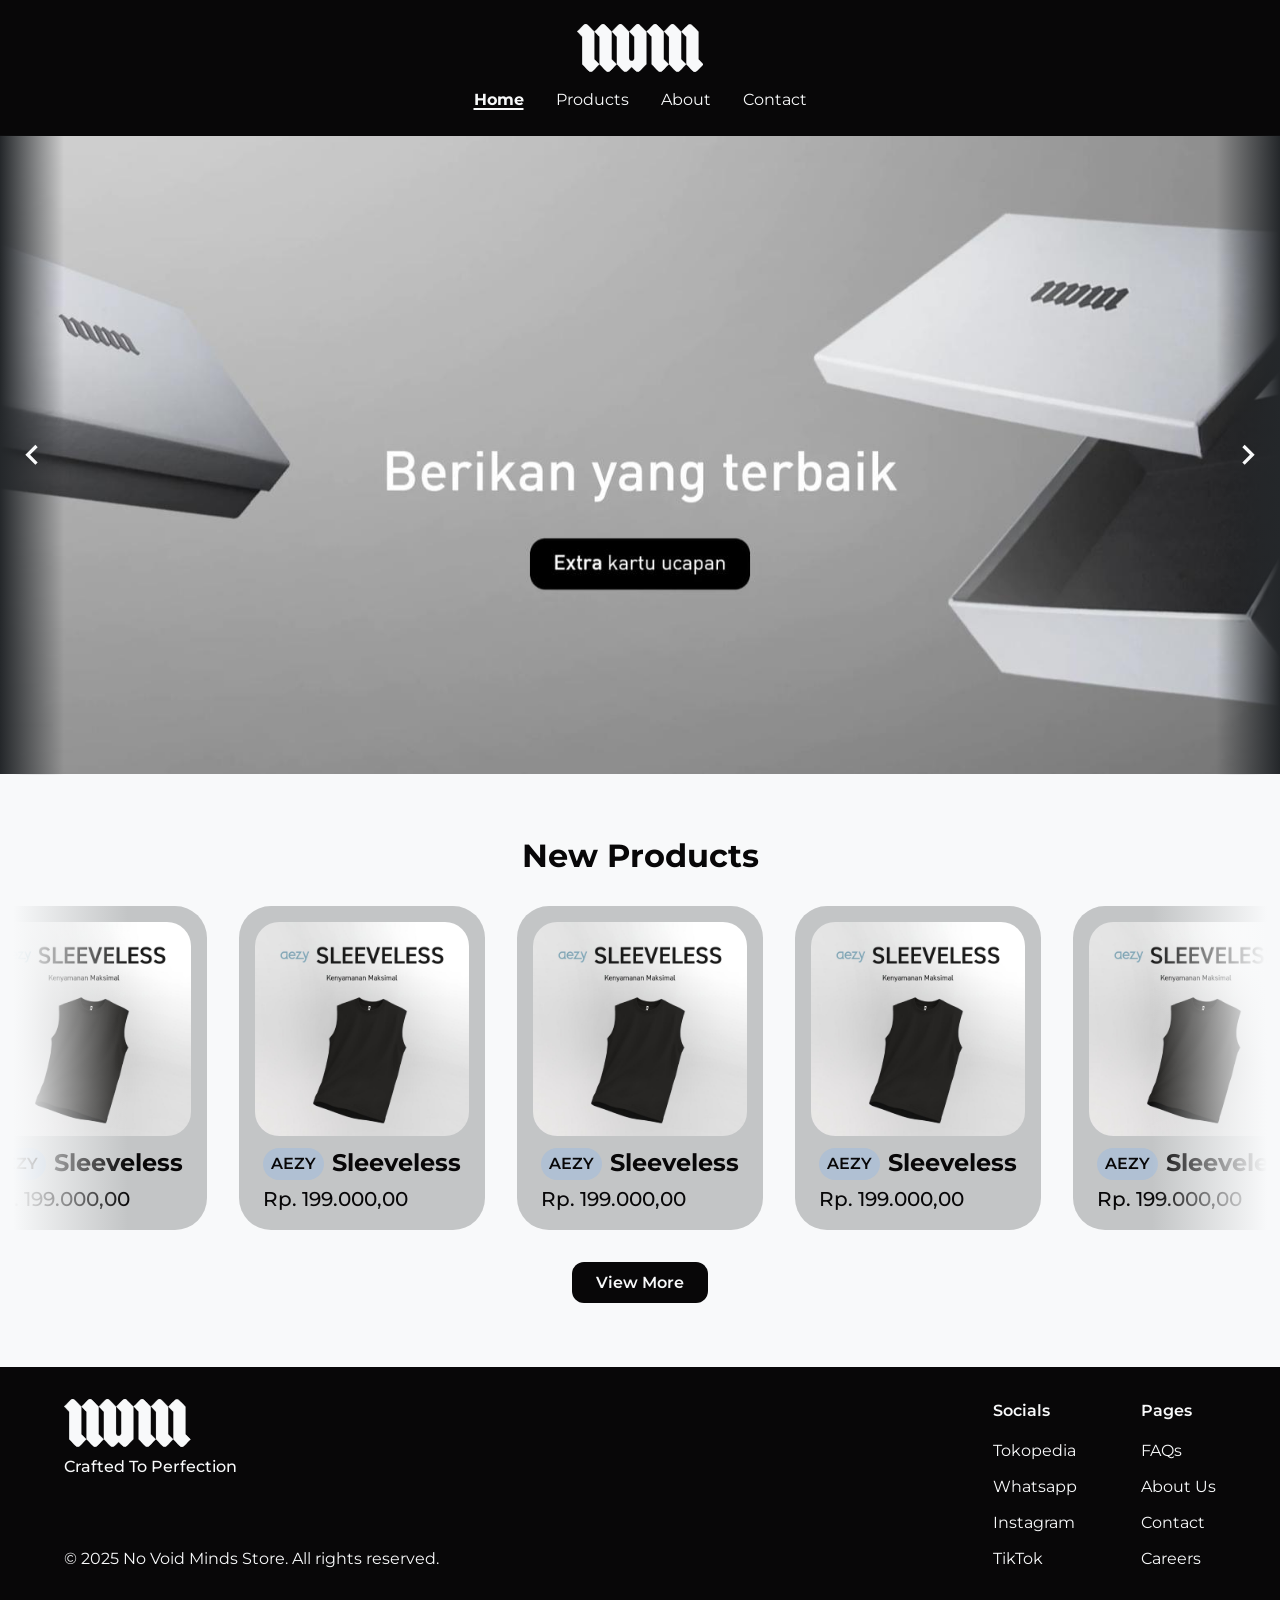
==== index.html @ 3c4667c0 "Enhance product display: Update index.html with new products section and improve CSS styles for bett" ====
<!DOCTYPE html>
<html lang="en">
  <head>
    <meta charset="UTF-8" />
    <meta name="viewport" content="width=device-width, initial-scale=1.0" />
    <link rel="icon" type="image/x-icon" href="assets/logo/NoVoidMindsLogo-white.svg" media="(prefers-color-scheme: dark)" />
    <link rel="icon" type="image/x-icon" href="assets/logo/NoVoidMindsLogo-black.svg" media="(prefers-color-scheme: light)" />
    <title>NoVoidMinds Store</title>
    <link rel="stylesheet" href="index.css" />
  </head>
  <body>
    <header>
      <nav class="navbar">
        <a href="" class="navbar-logo">
          <svg
            class="logo"
            xmlns="http://www.w3.org/2000/svg"
            id="Layer_3"
            data-name="Layer 3"
            viewBox="104 262.98 511.99 194.03">
            <g>
              <path
                d="M159.68,456.5c-4.96,0-10.11-5.36-20.39-16.04-3.82-3.97-8.56-8.89-14.23-14.5v-111.81s-20.35-20.35-20.35-20.35c5.68-5.61,10.42-10.54,14.24-14.51,10.13-10.53,15.21-15.82,20.14-15.82s10.11,5.36,20.39,16.03c3.82,3.97,8.56,8.9,14.23,14.5v111.81l20.35,20.35c-5.68,5.61-10.42,10.54-14.24,14.51-10.13,10.53-15.21,15.82-20.14,15.82h0Z" />
              <path
                d="M139.09,263.98c4.74,0,9.85,5.31,20.03,15.88,3.79,3.93,8.48,8.81,14.09,14.36v111.81l.29.29,19.85,19.85c-5.53,5.47-10.15,10.27-13.89,14.16-10.03,10.43-15.06,15.67-19.78,15.67s-9.85-5.31-20.02-15.88c-3.79-3.93-8.48-8.81-14.09-14.36v-111.81l-.29-.29-19.85-19.85c5.53-5.47,10.15-10.27,13.89-14.16,10.03-10.43,15.06-15.67,19.78-15.67M139.09,262.98c-7.15,0-14.26,10.3-35.09,30.82l20.56,20.56v111.81h0c20.82,20.57,27.98,30.82,35.11,30.82s14.26-10.3,35.09-30.82l-20.56-20.56v-111.81c-20.82-20.57-27.98-30.82-35.11-30.82h0Z" />
            </g>
            <g>
              <path
                d="M229.88,456.51c-4.96,0-10.11-5.36-20.39-16.04-3.82-3.97-8.56-8.89-14.23-14.5v-111.81s-20.35-20.35-20.35-20.35c5.68-5.61,10.42-10.54,14.24-14.51,10.13-10.53,15.21-15.82,20.14-15.82s10.11,5.36,20.39,16.03c3.82,3.97,8.56,8.9,14.23,14.5v111.81l20.35,20.35c-5.68,5.61-10.42,10.54-14.24,14.51-10.13,10.53-15.21,15.82-20.14,15.82h0Z" />
              <path
                d="M209.29,263.98c4.74,0,9.85,5.31,20.03,15.88,3.79,3.93,8.48,8.81,14.09,14.36v111.81l.29.29,19.85,19.85c-5.53,5.47-10.15,10.27-13.89,14.16-10.03,10.43-15.06,15.67-19.78,15.67s-9.85-5.31-20.03-15.88c-3.79-3.93-8.48-8.81-14.09-14.36v-111.81l-.29-.29-19.85-19.85c5.53-5.47,10.15-10.27,13.89-14.16,10.03-10.43,15.06-15.67,19.78-15.67M209.29,262.98c-7.15,0-14.26,10.3-35.09,30.82l20.56,20.56v111.81h0c20.82,20.57,27.98,30.82,35.11,30.82s14.26-10.3,35.09-30.82l-20.56-20.56v-111.81c-20.82-20.57-27.98-30.82-35.11-30.82h0Z" />
            </g>
            <g>
              <path
                d="M300.08,456.5c-4.96,0-10.11-5.36-20.39-16.03-3.82-3.97-8.56-8.9-14.23-14.5v-111.81s-20.35-20.35-20.35-20.35c5.68-5.61,10.42-10.54,14.24-14.51,10.13-10.53,15.21-15.82,20.14-15.82s10.11,5.36,20.39,16.03c3.82,3.97,8.56,8.9,14.23,14.5v107.69c0,2.66,1.04,5.16,2.92,7.04l.83.83c1.88,1.88,4.38,2.92,7.04,2.92s5.16-1.04,7.04-2.92l.83-.83c1.88-1.88,2.92-4.38,2.92-7.04v-87.54l-20.35-20.35c5.68-5.61,10.41-10.53,14.22-14.5,10.14-10.54,15.22-15.83,20.16-15.83,2.75,0,5.63,1.61,9.96,5.56,2.84,2.59,6.19,6.07,10.43,10.48,3.82,3.97,8.56,8.89,14.23,14.5v131.96c-6.92,6.63-12.26,12.29-16.56,16.83-8.33,8.81-12.92,13.66-17.63,13.66-5.45,0-11.47-6.23-24.67-19.88l-.64-.66-.36.37c-1.5,1.55-2.9,3.01-4.22,4.38-10.13,10.53-15.21,15.82-20.14,15.82Z" />
              <path
                d="M279.49,262.98v1c4.75,0,9.85,5.31,20.03,15.88,3.79,3.93,8.48,8.81,14.09,14.36v107.48c0,2.79,1.09,5.42,3.06,7.39l.83.83c1.97,1.97,4.6,3.06,7.39,3.06s5.42-1.09,7.39-3.06l.83-.83c1.97-1.97,3.06-4.6,3.06-7.39v-87.75l-.29-.29-19.85-19.85c5.52-5.47,10.14-10.26,13.88-14.15,10.04-10.44,15.07-15.67,19.79-15.67,2.61,0,5.4,1.57,9.62,5.43,2.83,2.58,6.18,6.06,10.41,10.46,3.79,3.93,8.48,8.81,14.09,14.36v131.53c-6.85,6.58-12.15,12.19-16.43,16.7-8.24,8.71-12.77,13.51-17.27,13.51-5.24,0-11.61-6.59-24.31-19.72l-.28-.29-.72-.74-.72.74c-1.5,1.55-2.91,3.01-4.23,4.38-10.03,10.43-15.06,15.67-19.78,15.67s-9.85-5.31-20.03-15.88c-3.79-3.93-8.48-8.81-14.09-14.36v-111.81l-.29-.29-19.85-19.85c5.53-5.47,10.15-10.28,13.89-14.17,10.03-10.43,15.06-15.66,19.78-15.66v-1M279.5,262.98c-7.15,0-14.26,10.3-35.09,30.82l20.56,20.56v111.81h0c20.82,20.57,27.98,30.82,35.11,30.82,5.81,0,11.59-6.8,24.73-20.35,13.41,13.87,19.61,20.32,25.31,20.32,7.44,0,14.03-10.98,34.7-30.78h0v-132.38c-11.88-11.73-19.3-20.1-24.82-25.13-4.16-3.79-7.23-5.69-10.29-5.69-7.15,0-14.27,10.29-35.09,30.82l20.56,20.56v87.34c0,2.51-1,4.91-2.77,6.69l-.83.83c-1.85,1.85-4.27,2.77-6.69,2.77s-4.84-.92-6.69-2.77l-.83-.83c-1.77-1.77-2.77-4.18-2.77-6.69v-107.9c-20.82-20.57-27.98-30.82-35.11-30.82h0Z" />
            </g>
            <g>
              <path
                d="M440.49,456.5c-4.96,0-10.11-5.36-20.39-16.04-3.82-3.97-8.56-8.89-14.23-14.5v-111.81s-20.35-20.35-20.35-20.35c5.68-5.61,10.42-10.54,14.24-14.51,10.13-10.53,15.21-15.82,20.14-15.82s10.11,5.36,20.38,16.03c3.82,3.97,8.56,8.9,14.23,14.5v111.81l20.35,20.35c-5.68,5.61-10.42,10.54-14.24,14.51-10.13,10.53-15.21,15.82-20.14,15.82h0Z" />
              <path
                d="M419.91,263.98c4.74,0,9.85,5.31,20.03,15.88,3.79,3.93,8.48,8.81,14.09,14.36v111.81l.29.29,19.85,19.85c-5.53,5.47-10.15,10.27-13.89,14.16-10.03,10.43-15.06,15.67-19.78,15.67s-9.85-5.31-20.03-15.88c-3.79-3.93-8.48-8.81-14.09-14.36v-111.81l-.29-.29-19.85-19.85c5.53-5.47,10.15-10.27,13.89-14.16,10.03-10.43,15.06-15.67,19.78-15.67M419.91,262.98c-7.15,0-14.26,10.3-35.09,30.82l20.56,20.56v111.81h0c20.82,20.57,27.98,30.82,35.11,30.82s14.26-10.3,35.09-30.82l-20.56-20.56v-111.81c-20.82-20.57-27.98-30.82-35.11-30.82h0Z" />
            </g>
            <g>
              <path
                d="M510.7,456.5c-4.96,0-10.11-5.36-20.39-16.04-3.82-3.97-8.56-8.89-14.23-14.5v-111.81l-20.35-20.35c5.68-5.61,10.42-10.54,14.24-14.51,10.13-10.53,15.21-15.82,20.14-15.82s10.11,5.36,20.39,16.03c3.82,3.97,8.56,8.9,14.23,14.5v111.81l20.35,20.35c-5.68,5.61-10.42,10.54-14.24,14.51-10.13,10.53-15.21,15.82-20.14,15.82h0Z" />
              <path
                d="M490.11,263.98c4.74,0,9.85,5.31,20.03,15.88,3.79,3.93,8.48,8.81,14.09,14.36v111.81l.29.29,19.85,19.85c-5.53,5.47-10.15,10.27-13.89,14.16-10.03,10.43-15.06,15.67-19.78,15.67s-9.85-5.31-20.03-15.88c-3.79-3.93-8.48-8.81-14.09-14.36v-111.81l-.29-.29-19.85-19.85c5.53-5.47,10.15-10.27,13.89-14.16,10.03-10.43,15.06-15.67,19.78-15.67M490.11,262.98c-7.15,0-14.26,10.3-35.09,30.82l20.56,20.56v111.81h0c20.82,20.57,27.98,30.82,35.11,30.82s14.26-10.3,35.09-30.82l-20.56-20.56v-111.81c-20.82-20.57-27.98-30.82-35.11-30.82h0Z" />
            </g>
            <g>
              <path
                d="M580.91,456.52c-4.96,0-10.11-5.36-20.39-16.04-3.82-3.97-8.56-8.89-14.23-14.5v-111.81l-20.35-20.35c5.68-5.61,10.42-10.54,14.24-14.51,10.13-10.53,15.21-15.82,20.14-15.82s10.11,5.36,20.39,16.03c3.82,3.97,8.56,8.9,14.23,14.5v111.81l20.35,20.35c-5.68,5.61-10.42,10.54-14.24,14.51-10.13,10.53-15.21,15.82-20.14,15.82h0Z" />
              <path
                d="M560.32,264c4.74,0,9.85,5.31,20.03,15.88,3.79,3.93,8.48,8.81,14.09,14.36v111.81l.29.29,19.85,19.85c-5.53,5.47-10.15,10.27-13.89,14.16-10.03,10.43-15.06,15.67-19.78,15.67s-9.85-5.31-20.03-15.88c-3.79-3.93-8.48-8.81-14.09-14.36v-111.81l-.29-.29-19.85-19.85c5.53-5.47,10.15-10.27,13.89-14.16,10.03-10.43,15.06-15.67,19.78-15.67M560.32,263c-7.15,0-14.26,10.3-35.09,30.82l20.56,20.56v111.81h0c20.82,20.57,27.98,30.82,35.11,30.82s14.26-10.3,35.09-30.82l-20.56-20.56v-111.81c-20.82-20.57-27.98-30.82-35.11-30.82h0Z" />
            </g>
          </svg>
        </a>
        <ul class="navbar-menu">
          <li class="navbar-item active"><a href="#">Home</a></li>
          <li class="navbar-item navbar-dropdown">
            <a href="#">Products</a>
            <ul class="dropdown-menu">
              <li class="dropdown-item"><a href="#">New</a></li>
              <li class="dropdown-item"><a href="#">Upper</a></li>
              <li class="dropdown-item"><a href="#">Lower</a></li>
              <li class="dropdown-item"><a href="#">Outer</a></li>
            </ul>
          </li>
          <li class="navbar-item"><a href="#">About</a></li>
          <li class="navbar-item"><a href="#">Contact</a></li>
        </ul>
      </nav>
    </header>

    <main>
      <section class="hero">
        <img
          src="./assets/hero/7fa59291-2801-455d-8fa2-645322d75e4a.jpg.jpeg"
          alt="Hero Images" />
        <div class="left">
          <svg
            class="icon"
            xmlns="http://www.w3.org/2000/svg"
            viewBox="0 0 32 32"
            fill="none">
            <path
              d="M20.5466 22.1067L14.44 16L20.5466 9.88L18.6666 8L10.6666 16L18.6666 24L20.5466 22.1067Z"
              fill="currentColor" />
          </svg>
        </div>
        <div class="right">
          <svg
            class="icon"
            xmlns="http://www.w3.org/2000/svg"
            viewBox="0 0 32 32"
            fill="none">
            <path
              d="M11.4534 22.1067L17.56 16L11.4534 9.88L13.3334 8L21.3334 16L13.3334 24L11.4534 22.1067Z"
              fill="currentColor" />
          </svg>
        </div>
      </section>
      <section class="new-products">
        <h1>New Products</h1>
        <div class="product-cards">
          <div class="product-card">
            <img class="product-image" src="./assets/product/585f803dcfb44114a87195d2b69c3df6~.jpeg.jpeg" alt="">
            <div class="product-info">
              <div class="product-title">
                <div class="title-badge">AEZY</div>
                <h2 class="title-name">Sleeveless</h2>
              </div>
              <p class="product-price">Rp. 199.000,00</p>
            </div>
          </div>
          <div class="product-card">
            <img class="product-image" src="./assets/product/585f803dcfb44114a87195d2b69c3df6~.jpeg.jpeg" alt="">
            <div class="product-info">
              <div class="product-title">
                <div class="title-badge">AEZY</div>
                <h2 class="title-name">Sleeveless</h2>
              </div>
              <p class="product-price">Rp. 199.000,00</p>
            </div>
          </div>
          <div class="product-card">
            <img class="product-image" src="./assets/product/585f803dcfb44114a87195d2b69c3df6~.jpeg.jpeg" alt="">
            <div class="product-info">
              <div class="product-title">
                <div class="title-badge">AEZY</div>
                <h2 class="title-name">Sleeveless</h2>
              </div>
              <p class="product-price">Rp. 199.000,00</p>
            </div>
          </div>
          <div class="product-card">
            <img class="product-image" src="./assets/product/585f803dcfb44114a87195d2b69c3df6~.jpeg.jpeg" alt="">
            <div class="product-info">
              <div class="product-title">
                <div class="title-badge">AEZY</div>
                <h2 class="title-name">Sleeveless</h2>
              </div>
              <p class="product-price">Rp. 199.000,00</p>
            </div>
          </div>
          <div class="product-card">
            <img class="product-image" src="./assets/product/585f803dcfb44114a87195d2b69c3df6~.jpeg.jpeg" alt="">
            <div class="product-info">
              <div class="product-title">
                <div class="title-badge">AEZY</div>
                <h2 class="title-name">Sleeveless</h2>
              </div>
              <p class="product-price">Rp. 199.000,00</p>
            </div>
          </div>
        </div>
        <button class="view-more">
          View More
        </button>
        <div class="left-gradient"></div>
        <div class="right-gradient"></div>
      </section>
    </main>

    <footer>
      <div class="footer-header">
        <div class="brands">
          <svg
            class="logo"
            xmlns="http://www.w3.org/2000/svg"
            id="Layer_3"
            data-name="Layer 3"
            viewBox="104 262.98 511.99 194.03">
            <g>
              <path
                d="M159.68,456.5c-4.96,0-10.11-5.36-20.39-16.04-3.82-3.97-8.56-8.89-14.23-14.5v-111.81s-20.35-20.35-20.35-20.35c5.68-5.61,10.42-10.54,14.24-14.51,10.13-10.53,15.21-15.82,20.14-15.82s10.11,5.36,20.39,16.03c3.82,3.97,8.56,8.9,14.23,14.5v111.81l20.35,20.35c-5.68,5.61-10.42,10.54-14.24,14.51-10.13,10.53-15.21,15.82-20.14,15.82h0Z" />
              <path
                d="M139.09,263.98c4.74,0,9.85,5.31,20.03,15.88,3.79,3.93,8.48,8.81,14.09,14.36v111.81l.29.29,19.85,19.85c-5.53,5.47-10.15,10.27-13.89,14.16-10.03,10.43-15.06,15.67-19.78,15.67s-9.85-5.31-20.02-15.88c-3.79-3.93-8.48-8.81-14.09-14.36v-111.81l-.29-.29-19.85-19.85c5.53-5.47,10.15-10.27,13.89-14.16,10.03-10.43,15.06-15.67,19.78-15.67M139.09,262.98c-7.15,0-14.26,10.3-35.09,30.82l20.56,20.56v111.81h0c20.82,20.57,27.98,30.82,35.11,30.82s14.26-10.3,35.09-30.82l-20.56-20.56v-111.81c-20.82-20.57-27.98-30.82-35.11-30.82h0Z" />
            </g>
            <g>
              <path
                d="M229.88,456.51c-4.96,0-10.11-5.36-20.39-16.04-3.82-3.97-8.56-8.89-14.23-14.5v-111.81s-20.35-20.35-20.35-20.35c5.68-5.61,10.42-10.54,14.24-14.51,10.13-10.53,15.21-15.82,20.14-15.82s10.11,5.36,20.39,16.03c3.82,3.97,8.56,8.9,14.23,14.5v111.81l20.35,20.35c-5.68,5.61-10.42,10.54-14.24,14.51-10.13,10.53-15.21,15.82-20.14,15.82h0Z" />
              <path
                d="M209.29,263.98c4.74,0,9.85,5.31,20.03,15.88,3.79,3.93,8.48,8.81,14.09,14.36v111.81l.29.29,19.85,19.85c-5.53,5.47-10.15,10.27-13.89,14.16-10.03,10.43-15.06,15.67-19.78,15.67s-9.85-5.31-20.03-15.88c-3.79-3.93-8.48-8.81-14.09-14.36v-111.81l-.29-.29-19.85-19.85c5.53-5.47,10.15-10.27,13.89-14.16,10.03-10.43,15.06-15.67,19.78-15.67M209.29,262.98c-7.15,0-14.26,10.3-35.09,30.82l20.56,20.56v111.81h0c20.82,20.57,27.98,30.82,35.11,30.82s14.26-10.3,35.09-30.82l-20.56-20.56v-111.81c-20.82-20.57-27.98-30.82-35.11-30.82h0Z" />
            </g>
            <g>
              <path
                d="M300.08,456.5c-4.96,0-10.11-5.36-20.39-16.03-3.82-3.97-8.56-8.9-14.23-14.5v-111.81s-20.35-20.35-20.35-20.35c5.68-5.61,10.42-10.54,14.24-14.51,10.13-10.53,15.21-15.82,20.14-15.82s10.11,5.36,20.39,16.03c3.82,3.97,8.56,8.9,14.23,14.5v107.69c0,2.66,1.04,5.16,2.92,7.04l.83.83c1.88,1.88,4.38,2.92,7.04,2.92s5.16-1.04,7.04-2.92l.83-.83c1.88-1.88,2.92-4.38,2.92-7.04v-87.54l-20.35-20.35c5.68-5.61,10.41-10.53,14.22-14.5,10.14-10.54,15.22-15.83,20.16-15.83,2.75,0,5.63,1.61,9.96,5.56,2.84,2.59,6.19,6.07,10.43,10.48,3.82,3.97,8.56,8.89,14.23,14.5v131.96c-6.92,6.63-12.26,12.29-16.56,16.83-8.33,8.81-12.92,13.66-17.63,13.66-5.45,0-11.47-6.23-24.67-19.88l-.64-.66-.36.37c-1.5,1.55-2.9,3.01-4.22,4.38-10.13,10.53-15.21,15.82-20.14,15.82Z" />
              <path
                d="M279.49,262.98v1c4.75,0,9.85,5.31,20.03,15.88,3.79,3.93,8.48,8.81,14.09,14.36v107.48c0,2.79,1.09,5.42,3.06,7.39l.83.83c1.97,1.97,4.6,3.06,7.39,3.06s5.42-1.09,7.39-3.06l.83-.83c1.97-1.97,3.06-4.6,3.06-7.39v-87.75l-.29-.29-19.85-19.85c5.52-5.47,10.14-10.26,13.88-14.15,10.04-10.44,15.07-15.67,19.79-15.67,2.61,0,5.4,1.57,9.62,5.43,2.83,2.58,6.18,6.06,10.41,10.46,3.79,3.93,8.48,8.81,14.09,14.36v131.53c-6.85,6.58-12.15,12.19-16.43,16.7-8.24,8.71-12.77,13.51-17.27,13.51-5.24,0-11.61-6.59-24.31-19.72l-.28-.29-.72-.74-.72.74c-1.5,1.55-2.91,3.01-4.23,4.38-10.03,10.43-15.06,15.67-19.78,15.67s-9.85-5.31-20.03-15.88c-3.79-3.93-8.48-8.81-14.09-14.36v-111.81l-.29-.29-19.85-19.85c5.53-5.47,10.15-10.28,13.89-14.17,10.03-10.43,15.06-15.66,19.78-15.66v-1M279.5,262.98c-7.15,0-14.26,10.3-35.09,30.82l20.56,20.56v111.81h0c20.82,20.57,27.98,30.82,35.11,30.82,5.81,0,11.59-6.8,24.73-20.35,13.41,13.87,19.61,20.32,25.31,20.32,7.44,0,14.03-10.98,34.7-30.78h0v-132.38c-11.88-11.73-19.3-20.1-24.82-25.13-4.16-3.79-7.23-5.69-10.29-5.69-7.15,0-14.27,10.29-35.09,30.82l20.56,20.56v87.34c0,2.51-1,4.91-2.77,6.69l-.83.83c-1.85,1.85-4.27,2.77-6.69,2.77s-4.84-.92-6.69-2.77l-.83-.83c-1.77-1.77-2.77-4.18-2.77-6.69v-107.9c-20.82-20.57-27.98-30.82-35.11-30.82h0Z" />
            </g>
            <g>
              <path
                d="M440.49,456.5c-4.96,0-10.11-5.36-20.39-16.04-3.82-3.97-8.56-8.89-14.23-14.5v-111.81s-20.35-20.35-20.35-20.35c5.68-5.61,10.42-10.54,14.24-14.51,10.13-10.53,15.21-15.82,20.14-15.82s10.11,5.36,20.38,16.03c3.82,3.97,8.56,8.9,14.23,14.5v111.81l20.35,20.35c-5.68,5.61-10.42,10.54-14.24,14.51-10.13,10.53-15.21,15.82-20.14,15.82h0Z" />
              <path
                d="M419.91,263.98c4.74,0,9.85,5.31,20.03,15.88,3.79,3.93,8.48,8.81,14.09,14.36v111.81l.29.29,19.85,19.85c-5.53,5.47-10.15,10.27-13.89,14.16-10.03,10.43-15.06,15.67-19.78,15.67s-9.85-5.31-20.03-15.88c-3.79-3.93-8.48-8.81-14.09-14.36v-111.81l-.29-.29-19.85-19.85c5.53-5.47,10.15-10.27,13.89-14.16,10.03-10.43,15.06-15.67,19.78-15.67M419.91,262.98c-7.15,0-14.26,10.3-35.09,30.82l20.56,20.56v111.81h0c20.82,20.57,27.98,30.82,35.11,30.82s14.26-10.3,35.09-30.82l-20.56-20.56v-111.81c-20.82-20.57-27.98-30.82-35.11-30.82h0Z" />
            </g>
            <g>
              <path
                d="M510.7,456.5c-4.96,0-10.11-5.36-20.39-16.04-3.82-3.97-8.56-8.89-14.23-14.5v-111.81l-20.35-20.35c5.68-5.61,10.42-10.54,14.24-14.51,10.13-10.53,15.21-15.82,20.14-15.82s10.11,5.36,20.39,16.03c3.82,3.97,8.56,8.9,14.23,14.5v111.81l20.35,20.35c-5.68,5.61-10.42,10.54-14.24,14.51-10.13,10.53-15.21,15.82-20.14,15.82h0Z" />
              <path
                d="M490.11,263.98c4.74,0,9.85,5.31,20.03,15.88,3.79,3.93,8.48,8.81,14.09,14.36v111.81l.29.29,19.85,19.85c-5.53,5.47-10.15,10.27-13.89,14.16-10.03,10.43-15.06,15.67-19.78,15.67s-9.85-5.31-20.03-15.88c-3.79-3.93-8.48-8.81-14.09-14.36v-111.81l-.29-.29-19.85-19.85c5.53-5.47,10.15-10.27,13.89-14.16,10.03-10.43,15.06-15.67,19.78-15.67M490.11,262.98c-7.15,0-14.26,10.3-35.09,30.82l20.56,20.56v111.81h0c20.82,20.57,27.98,30.82,35.11,30.82s14.26-10.3,35.09-30.82l-20.56-20.56v-111.81c-20.82-20.57-27.98-30.82-35.11-30.82h0Z" />
            </g>
            <g>
              <path
                d="M580.91,456.52c-4.96,0-10.11-5.36-20.39-16.04-3.82-3.97-8.56-8.89-14.23-14.5v-111.81l-20.35-20.35c5.68-5.61,10.42-10.54,14.24-14.51,10.13-10.53,15.21-15.82,20.14-15.82s10.11,5.36,20.39,16.03c3.82,3.97,8.56,8.9,14.23,14.5v111.81l20.35,20.35c-5.68,5.61-10.42,10.54-14.24,14.51-10.13,10.53-15.21,15.82-20.14,15.82h0Z" />
              <path
                d="M560.32,264c4.74,0,9.85,5.31,20.03,15.88,3.79,3.93,8.48,8.81,14.09,14.36v111.81l.29.29,19.85,19.85c-5.53,5.47-10.15,10.27-13.89,14.16-10.03,10.43-15.06,15.67-19.78,15.67s-9.85-5.31-20.03-15.88c-3.79-3.93-8.48-8.81-14.09-14.36v-111.81l-.29-.29-19.85-19.85c5.53-5.47,10.15-10.27,13.89-14.16,10.03-10.43,15.06-15.67,19.78-15.67M560.32,263c-7.15,0-14.26,10.3-35.09,30.82l20.56,20.56v111.81h0c20.82,20.57,27.98,30.82,35.11,30.82s14.26-10.3,35.09-30.82l-20.56-20.56v-111.81c-20.82-20.57-27.98-30.82-35.11-30.82h0Z" />
            </g>
          </svg>
          <p class="motto">Crafted To Perfection</p>
        </div>
        <p class="copyright">
          &copy; 2025 No Void Minds Store. All rights reserved.
        </p>
      </div>
      <div class="footer-links">
        <div class="sns-links">
          <p class="footer-title">Socials</p>
          <div class="links">
            <a href="" class="sns-link">Tokopedia</a>
            <a href="" class="sns-link">Whatsapp</a>
            <a href="" class="sns-link">Instagram</a>
            <a href="" class="sns-link">TikTok</a>
          </div>
        </div>
        <div class="page-links">
          <p class="footer-title">Pages</p>
          <div class="links">
            <a href="" class="sns-link">FAQs</a>
            <a href="" class="sns-link">About Us</a>
            <a href="" class="sns-link">Contact</a>
            <a href="" class="sns-link">Careers</a>
          </div>
        </div>
      </div>
    </footer>
  </body>
</html>
---- index.css ----
@import url("https://fonts.googleapis.com/css2?family=Montserrat:ital,wght@0,100..900;1,100..900&display=swap");
@import url("https://fonts.googleapis.com/css2?family=Inter:ital,opsz,wght@0,14..32,100..900;1,14..32,100..900&display=swap");

/* COLOR PALETTE */
:root {
  --blue-900: #0b2545;
  --blue-700: #0f335d;
  --blue-500: #134074;
  --blue-300: #6886a8;
  --blue-100: #b0c0d3;
  --green-900: #5e6e3b;
  --green-700: #7f8f54;
  --green-500: #adc178;
  --green-300: #d3ddb9;
  --green-100: #e9f0d4;
  --gray-900: #080708;
  --gray-700: #595C5E;
  --gray-500: #8E9092;
  --gray-300: #C3C5C6;
  --gray-100: #f8f9fa;
}


/* CSS RESET */
*,
*::before,
*::after {
  box-sizing: border-box;
}

html {
  -moz-text-size-adjust: none;
  -webkit-text-size-adjust: none;
  text-size-adjust: none;
}

body,
h1,
h2,
h3,
h4,
p,
figure,
blockquote,
dl,
dd {
  margin-block-end: 0;
}

ul[role="list"],
ol[role="list"] {
  list-style: none;
}

body {
  min-height: 100vh;
  line-height: 1.5;
}

h1,
h2,
h3,
h4,
button,
input,
label {
  line-height: 1.1;
}

h1,
h2,
h3,
h4 {
  text-wrap: balance;
}

a:not([class]) {
  text-decoration-skip-ink: auto;
  color: currentColor;
}

img,
picture {
  max-width: 100%;
  display: block;
}

input,
button,
textarea,
select {
  font-family: inherit;
  font-size: inherit;
}

textarea:not([rows]) {
  min-height: 10em;
}

:target {
  scroll-margin-block: 5ex;
}


/* GLOBAL */
* {
  margin: 0;
  padding: 0;
  box-sizing: border-box;
  font-family: "Montserrat", "Inter", Arial, Helvetica, sans-serif;
}

body {
  background-color: var(--gray-100);
  color: var(--gray-900);
  line-height: 1.5;
  display: flex;
  flex-direction: column;
  min-height: 100vh;
}


/* HEADER NAVBAR CSS */
header {
  display: flex;
  flex-direction: column;
  align-items: center;
  align-self: stretch;
}

.navbar {
  background-color: var(--gray-900);
  padding: 1.5rem 0;
  display: flex;
  flex-direction: column;
  justify-content: center;
  align-items: center;
  gap: 1rem;
  align-self: stretch;
}

.logo {
  width: auto;
  height: 3rem;
  fill: var(--gray-100);
}

.navbar-logo {
  text-decoration: none;
  display: flex;
  justify-content: center;
  align-items: center;
}

.navbar-menu,
.dropdown-menu {
  list-style: none;
  display: flex;
  gap: 2rem;
}

.navbar-menu {
  font-size: 1rem;
  align-items: center;
  font-weight: 400;
}

.dropdown-menu {
  display: none;
}

.navbar-item,
.dropdown-item,
.navbar-item a,
.dropdown-item a {
  text-decoration: none;
  color: var(--gray-100);
}

.active {
  font-weight: 700;
  text-decoration: underline;
  text-underline-offset: 0.2rem;
  text-decoration-thickness: 0.1rem;
}


/* MAIN CONTENT CSS */
main {
  display: flex;
  flex-direction: column;
  flex-grow: 1;
  align-items: center;
  align-self: stretch;
}

/* HERO SECTION */
.hero {
  position: relative;
  width: 100%;
  height: auto;
}

.hero img {
  width: 100%;
  height: auto;
  object-fit: cover;
}

.hero .left {
  position: absolute;
  top: 50%;
  left: 2.5%;
  transform: translate(-50%, -50%);
  width: 5vw;
  height: 100%;
  color: var(--gray-100);
  background: linear-gradient(270deg, rgba(36, 39, 42, 0.00) 0%, #24272A 100%);
  display: flex;
  justify-content: center;
  align-items: center;
}

.hero .right {
  position: absolute;
  top: 50%;
  right: 2.5%;
  transform: translate(50%, -50%);
  width: 5vw;
  height: 100%;
  color: var(--gray-100);
  background: linear-gradient(90deg, rgba(36, 39, 42, 0.00) 0%, #24272A 100%);
  display: flex;
  justify-content: center;
  align-items: center;
}

.hero .icon {
  width: 2.5rem;
  height: 2.5rem;
  cursor: pointer;
}


/* NEW PRODUCTS SECTION */
.new-products {
  display: flex;
  flex-direction: column;
  justify-content: center;
  align-items: center;
  gap: 2rem;
  padding: 4rem 2rem;
  align-self: stretch;
  position: relative;
  overflow: hidden;
}

.new-products h1{
  font-size: 2rem;
  font-weight: 700;
  text-align: center;
  font-family: "Montserrat", "Inter", Arial, Helvetica, sans-serif;
}

.product-cards {
  display: flex;
  flex-direction: row;
  justify-content: center;
  align-items: center;
  gap: 2rem;
  align-self: stretch;
}

.product-card {
  background-color: var(--gray-300);
  border-radius: 2rem;
  display: flex;
  flex-direction: column;
  padding: 1rem;
  align-items: center;
  gap: 0.75rem;
}

.product-image {
  width: 24rem;
  height: auto;
  object-fit: cover;
  border-radius: 1.5rem;
}

.product-info {
  display: flex;
  flex-direction: column;
  padding: 0 0.5rem;
  align-items: flex-start;
  align-self: stretch;
  gap: 0.25rem;
}

.product-title {
  display: flex;
  align-items: center;
  gap: 0.5rem;
  align-self: stretch;
  font-weight: 600;
}

.title-badge {
  font-size: 1rem;
  display: flex;
  justify-content: center;
  align-items: center;
  padding: 0.25rem 0.5rem;
  background-color: var(--blue-100);
  border-radius: 1rem;
}

.title-name {
  font-size: 1.5rem;
  color: var(--gray-900);
  text-align: left;
}

.product-price {
  font-size: 1.25rem;
  font-weight: 500;
  text-align: left;
}

.new-products .view-more {
  display: flex;
  justify-content: center;
  align-items: center;
  padding: 0.75rem 1.5rem;
  background: var(--gray-900);
  color: var(--gray-100);
  font-size: 1rem;
  font-weight: 600;
  border: none;
  border-radius: 0.75rem;
}

.new-products .view-more:hover {
  background: var(--blue-700);
  cursor: pointer;
}

.left-gradient {
  position: absolute;
  top: 0;
  left: 0;
  width: 10%;
  height: 100%;
  background: linear-gradient(270deg, rgba(248, 249, 250, 0.00) 0%, #F8F9FA 89.9%);
  z-index: 1;
}

.right-gradient {
  position: absolute;
  top: 0;
  right: 0;
  width: 10%;
  height: 100%;
  background: linear-gradient(90deg, rgba(248, 249, 250, 0.00) 0%, #F8F9FA 89.9%);
  z-index: 1;
}




/* FOOTER CSS */
footer {
  background-color: var(--gray-900);
  color: var(--gray-100);
  font-size: 1rem;
  font-weight: 400;
  display: flex;
  flex-direction: row;
  padding: 2rem 4rem;
  justify-content: space-between;
  align-self: stretch;
  height: auto;
}

.footer-header {
  display: flex;
  flex-direction: column;
  justify-content: space-between;
  align-items: flex-start;
  align-self: stretch;
}

.brands {
  display: flex;
  flex-direction: column;
  gap: 0.5rem;
  align-items: flex-start;
}

.motto {
  font-weight: 500;
}

.footer-links {
  display: flex;
  flex-direction: row;
  gap: 4rem;
}

.footer-title {
  font-weight: 600;
}

.page-links,
.sns-links {
  display: flex;
  flex-direction: column;
  gap: 1rem;
}

.links {
  display: flex;
  flex-direction: column;
  gap: 0.75rem;
}

.links a {
  text-decoration: none;
  color: var(--gray-100);
}
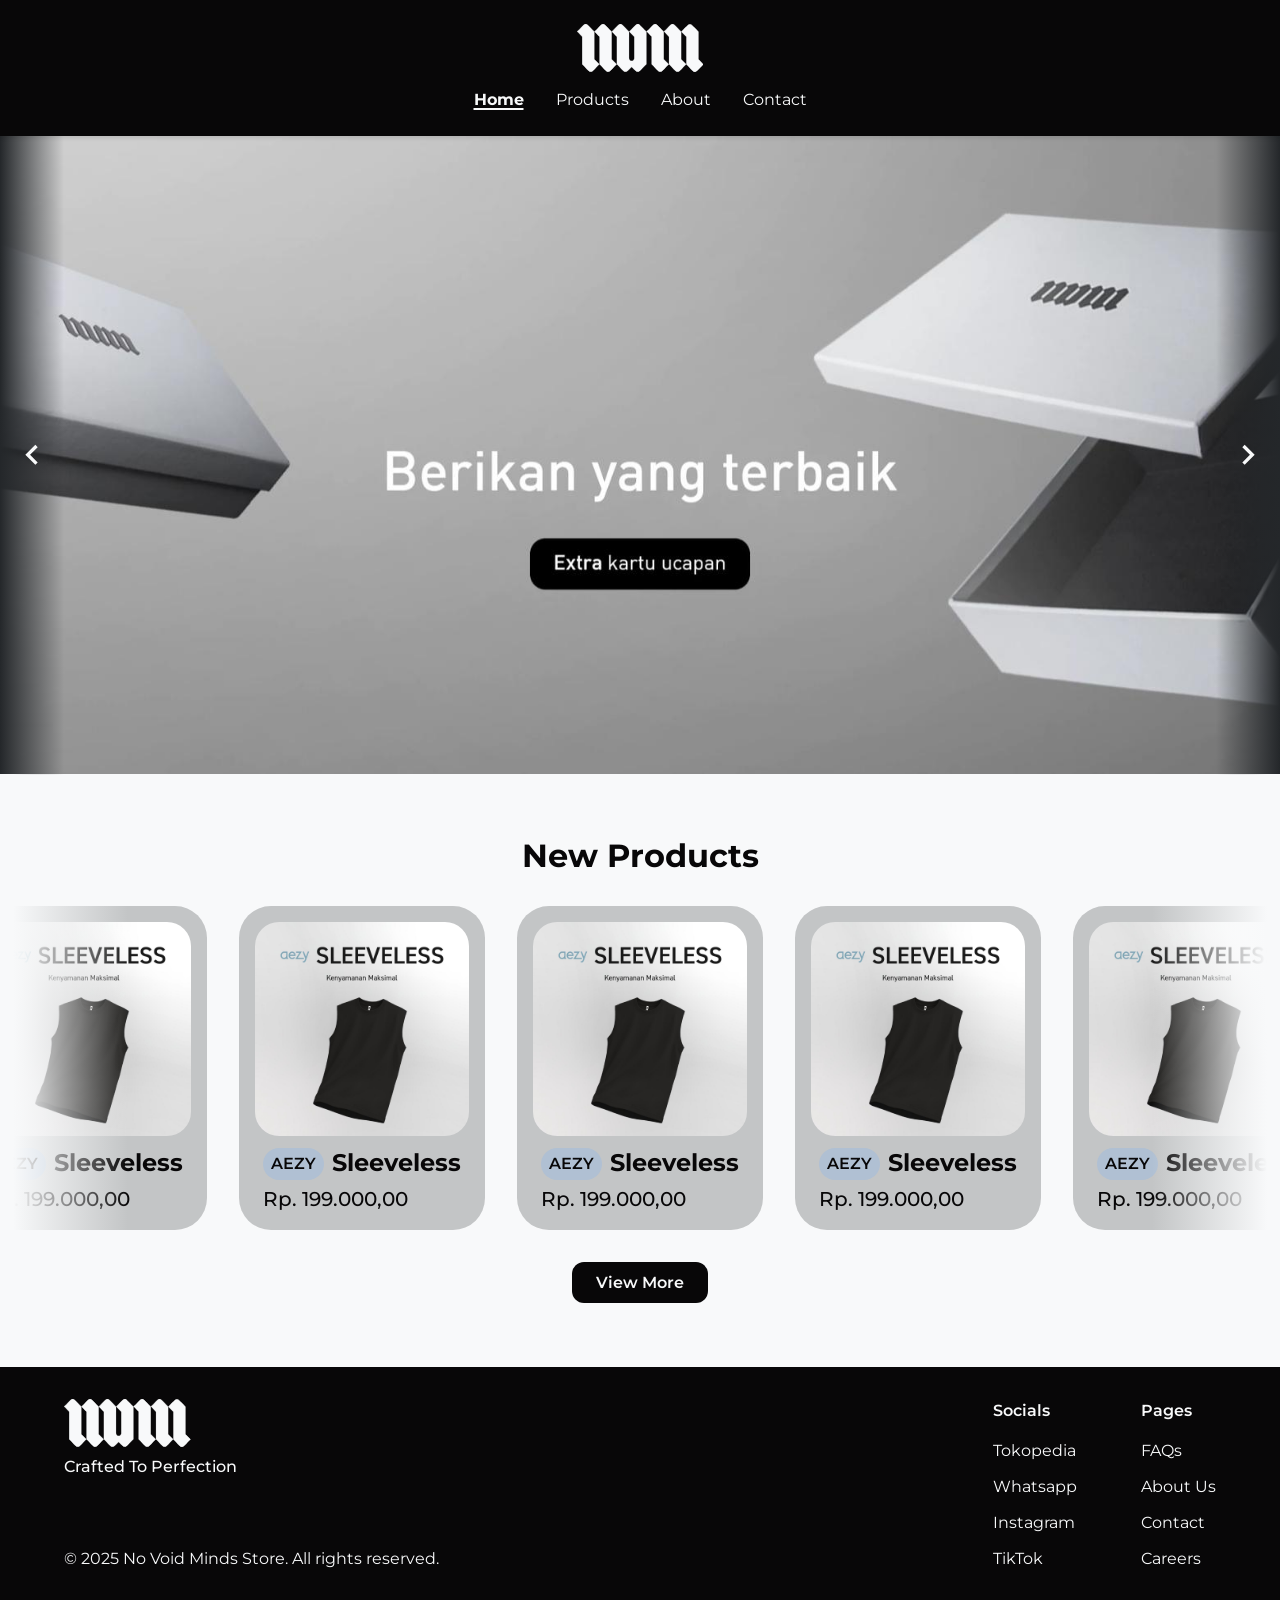
==== commit ec6f8ef7: "Refactor header navigation: Simplify navbar structure by removing dropdown menu and enhance sticky p" ====
--- a/index.html
+++ b/index.html
@@ -58,15 +58,7 @@
         </a>
         <ul class="navbar-menu">
           <li class="navbar-item active"><a href="#">Home</a></li>
-          <li class="navbar-item navbar-dropdown">
-            <a href="#">Products</a>
-            <ul class="dropdown-menu">
-              <li class="dropdown-item"><a href="#">New</a></li>
-              <li class="dropdown-item"><a href="#">Upper</a></li>
-              <li class="dropdown-item"><a href="#">Lower</a></li>
-              <li class="dropdown-item"><a href="#">Outer</a></li>
-            </ul>
-          </li>
+          <li class="navbar-item"><a href="#">Products</a></li>
           <li class="navbar-item"><a href="#">About</a></li>
           <li class="navbar-item"><a href="#">Contact</a></li>
         </ul>
--- a/index.css
+++ b/index.css
@@ -126,6 +126,10 @@
   flex-direction: column;
   align-items: center;
   align-self: stretch;
+  position: sticky;
+  top: 0;
+  z-index: 100;
+  box-shadow: 0 2px 4px rgba(0, 0, 0, 0.1);
 }
 
 .navbar {
@@ -137,6 +141,7 @@
   align-items: center;
   gap: 1rem;
   align-self: stretch;
+  width: 100%;
 }
 
 .logo {
@@ -152,8 +157,7 @@
   align-items: center;
 }
 
-.navbar-menu,
-.dropdown-menu {
+.navbar-menu {
   list-style: none;
   display: flex;
   gap: 2rem;
@@ -165,14 +169,8 @@
   font-weight: 400;
 }
 
-.dropdown-menu {
-  display: none;
-}
-
 .navbar-item,
-.dropdown-item,
-.navbar-item a,
-.dropdown-item a {
+.navbar-item a {
   text-decoration: none;
   color: var(--gray-100);
 }
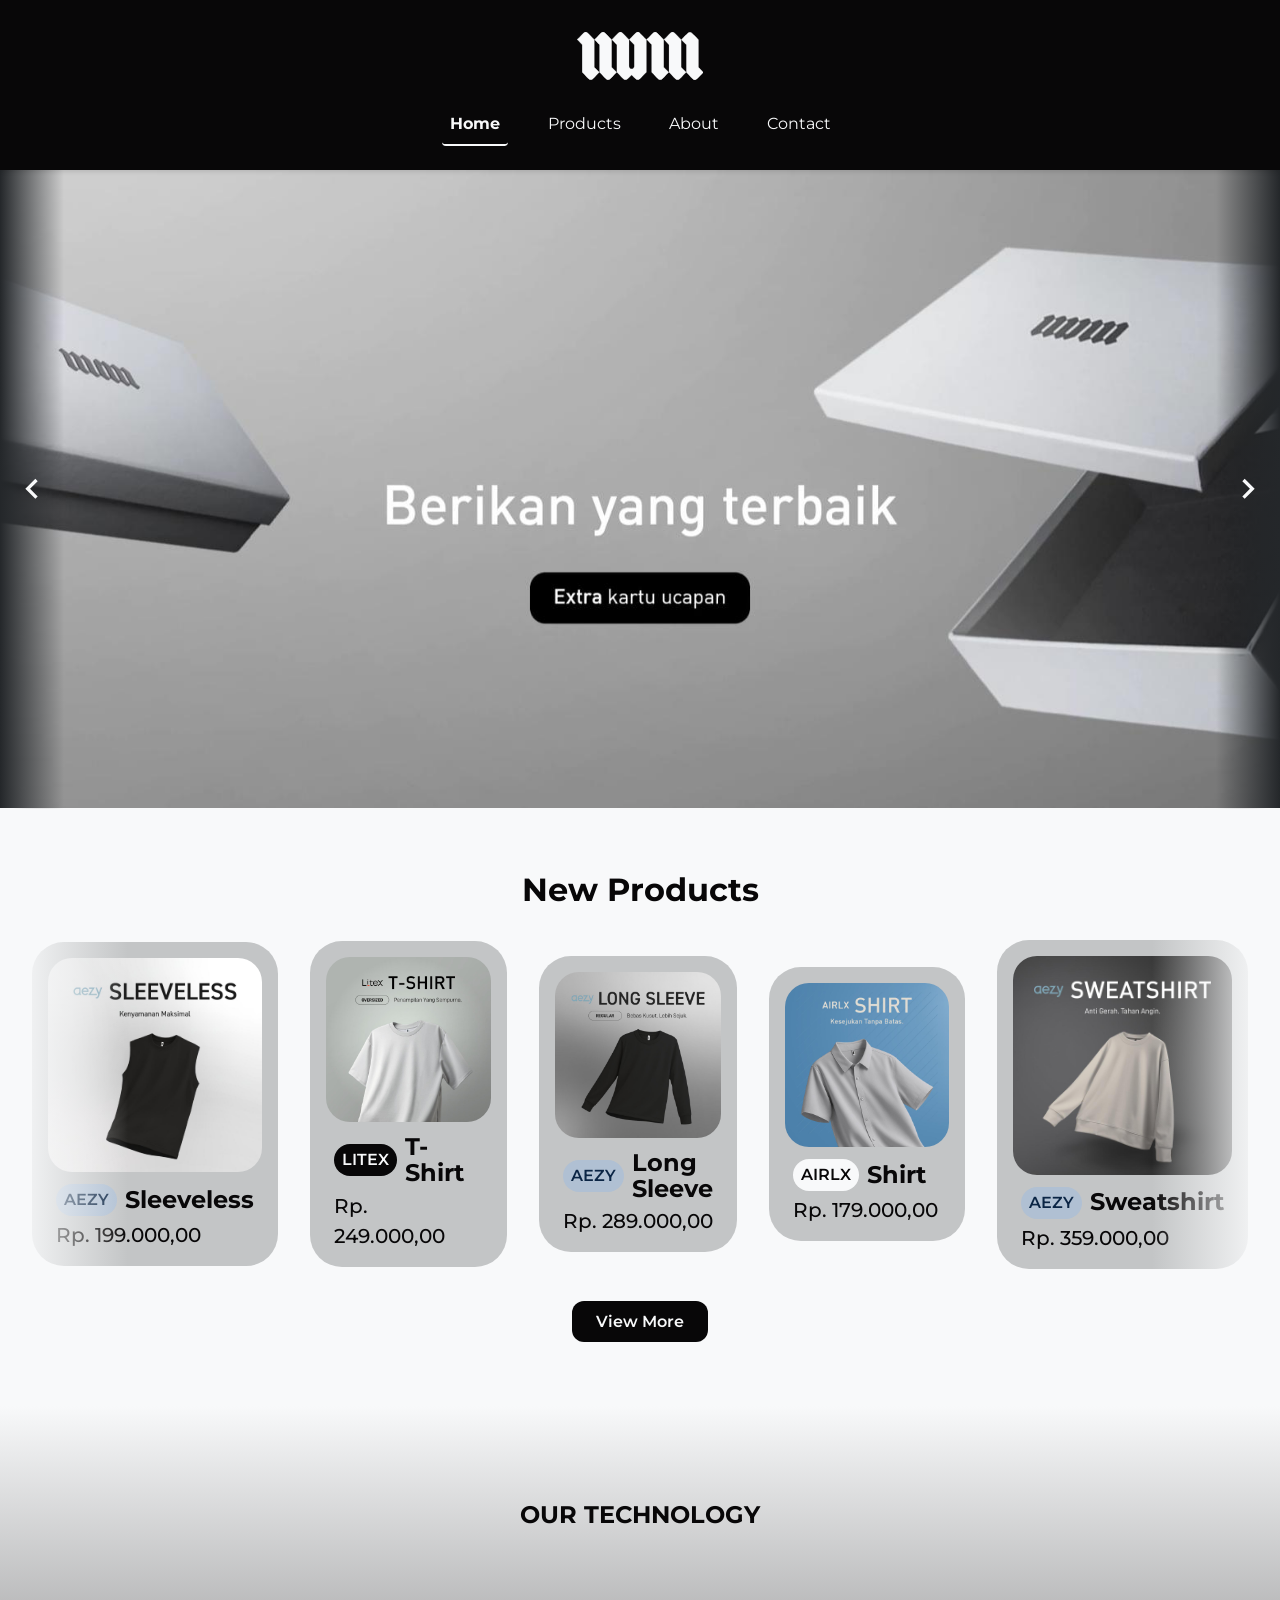
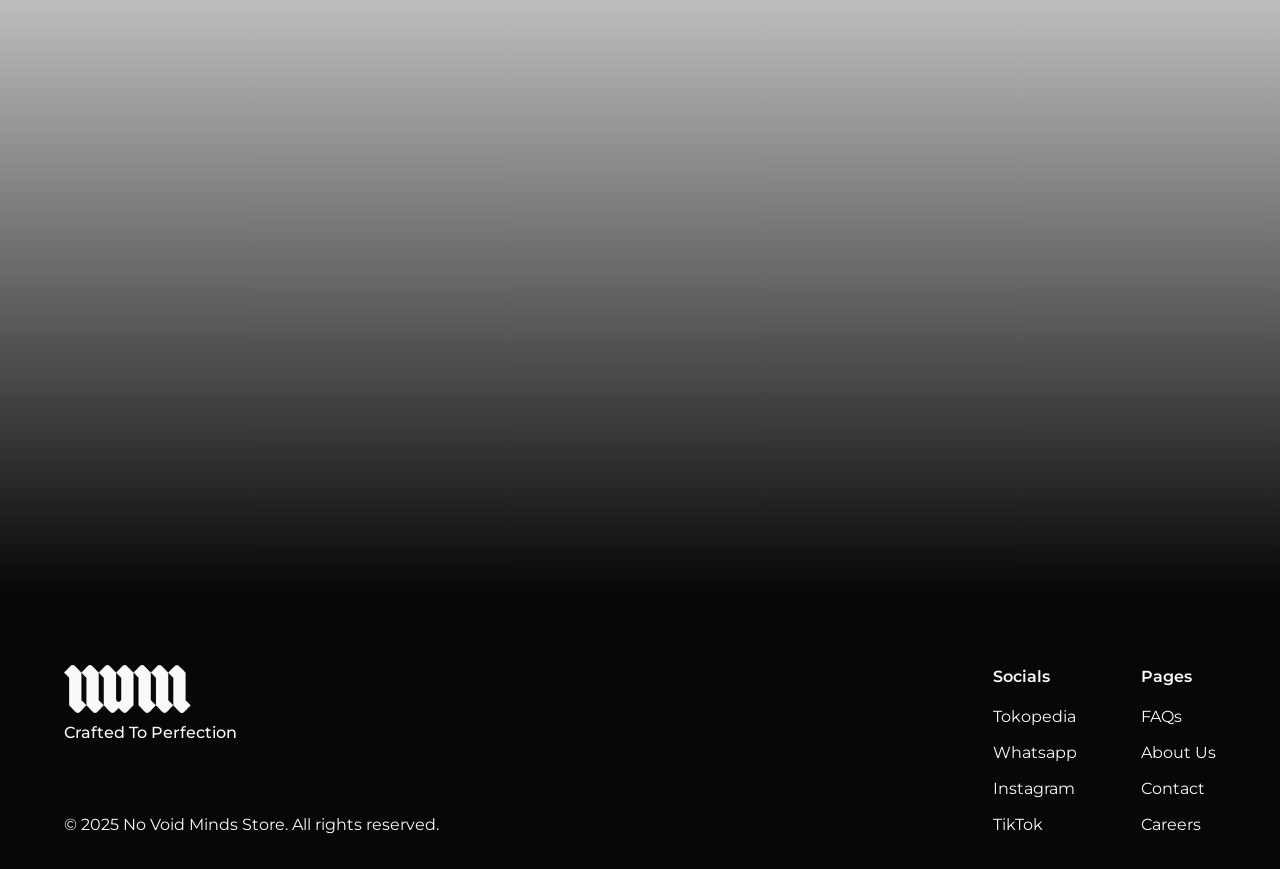
==== commit 7cdee964: "Add new product images and enhance index.html and index.css for improved layout and styling" ====
--- a/index.html
+++ b/index.html
@@ -3,9 +3,17 @@
   <head>
     <meta charset="UTF-8" />
     <meta name="viewport" content="width=device-width, initial-scale=1.0" />
-    <link rel="icon" type="image/x-icon" href="assets/logo/NoVoidMindsLogo-white.svg" media="(prefers-color-scheme: dark)" />
-    <link rel="icon" type="image/x-icon" href="assets/logo/NoVoidMindsLogo-black.svg" media="(prefers-color-scheme: light)" />
-    <title>NoVoidMinds Store</title>
+    <link
+      rel="icon"
+      type="image/x-icon"
+      href="assets/logo/NoVoidMindsLogo-white.svg"
+      media="(prefers-color-scheme: dark)" />
+    <link
+      rel="icon"
+      type="image/x-icon"
+      href="assets/logo/NoVoidMindsLogo-black.svg"
+      media="(prefers-color-scheme: light)" />
+    <title>No Void Minds - Crafted to Perfection</title>
     <link rel="stylesheet" href="index.css" />
   </head>
   <body>
@@ -97,61 +105,85 @@
         <h1>New Products</h1>
         <div class="product-cards">
           <div class="product-card">
-            <img class="product-image" src="./assets/product/585f803dcfb44114a87195d2b69c3df6~.jpeg.jpeg" alt="">
-            <div class="product-info">
-              <div class="product-title">
-                <div class="title-badge">AEZY</div>
+            <img
+              class="product-image"
+              src="./assets/product/585f803dcfb44114a87195d2b69c3df6~.jpeg.jpeg"
+              alt="AEZY Sleeveless top" />
+            <div class="product-info">
+              <div class="product-title">
+                <div class="title-badge aezy">AEZY</div>
                 <h2 class="title-name">Sleeveless</h2>
               </div>
               <p class="product-price">Rp. 199.000,00</p>
             </div>
           </div>
           <div class="product-card">
-            <img class="product-image" src="./assets/product/585f803dcfb44114a87195d2b69c3df6~.jpeg.jpeg" alt="">
-            <div class="product-info">
-              <div class="product-title">
-                <div class="title-badge">AEZY</div>
-                <h2 class="title-name">Sleeveless</h2>
-              </div>
-              <p class="product-price">Rp. 199.000,00</p>
-            </div>
-          </div>
-          <div class="product-card">
-            <img class="product-image" src="./assets/product/585f803dcfb44114a87195d2b69c3df6~.jpeg.jpeg" alt="">
-            <div class="product-info">
-              <div class="product-title">
-                <div class="title-badge">AEZY</div>
-                <h2 class="title-name">Sleeveless</h2>
-              </div>
-              <p class="product-price">Rp. 199.000,00</p>
-            </div>
-          </div>
-          <div class="product-card">
-            <img class="product-image" src="./assets/product/585f803dcfb44114a87195d2b69c3df6~.jpeg.jpeg" alt="">
-            <div class="product-info">
-              <div class="product-title">
-                <div class="title-badge">AEZY</div>
-                <h2 class="title-name">Sleeveless</h2>
-              </div>
-              <p class="product-price">Rp. 199.000,00</p>
-            </div>
-          </div>
-          <div class="product-card">
-            <img class="product-image" src="./assets/product/585f803dcfb44114a87195d2b69c3df6~.jpeg.jpeg" alt="">
-            <div class="product-info">
-              <div class="product-title">
-                <div class="title-badge">AEZY</div>
-                <h2 class="title-name">Sleeveless</h2>
-              </div>
-              <p class="product-price">Rp. 199.000,00</p>
-            </div>
-          </div>
-        </div>
-        <button class="view-more">
-          View More
-        </button>
+            <img
+              class="product-image"
+              src="./assets/product/11a01106362045a2b9d6ac41f964ab71~.jpeg"
+              alt="NOVA Casual Shirt" />
+            <div class="product-info">
+              <div class="product-title">
+                <div class="title-badge litex">LITEX</div>
+                <h2 class="title-name">T-Shirt</h2>
+              </div>
+              <p class="product-price">Rp. 249.000,00</p>
+            </div>
+          </div>
+          <div class="product-card">
+            <img
+              class="product-image"
+              src="./assets/product/65dd7c6ecaca4b9eb0b106fdf62cbdc7~.jpeg"
+              alt="VOID Premium Polo" />
+            <div class="product-info">
+              <div class="product-title">
+                <div class="title-badge aezy">AEZY</div>
+                <h2 class="title-name">Long Sleeve</h2>
+              </div>
+              <p class="product-price">Rp. 289.000,00</p>
+            </div>
+          </div>
+          <div class="product-card">
+            <img
+              class="product-image"
+              src="./assets/product/de7c1216fe384779b6b9ebbd90118c73~.jpeg"
+              alt="MIND Classic Tee" />
+            <div class="product-info">
+              <div class="product-title">
+                <div class="title-badge airlx">AIRLX</div>
+                <h2 class="title-name">Shirt</h2>
+              </div>
+              <p class="product-price">Rp. 179.000,00</p>
+            </div>
+          </div>
+          <div class="product-card">
+            <img
+              class="product-image"
+              src="./assets/product/939cc03aa9604f2ea059184e05ae0230~.jpeg"
+              alt="STYLE Urban Hoodie" />
+            <div class="product-info">
+              <div class="product-title">
+                <div class="title-badge aezy">AEZY</div>
+                <h2 class="title-name">Sweatshirt</h2>
+              </div>
+              <p class="product-price">Rp. 359.000,00</p>
+            </div>
+          </div>
+        </div>
+        <button class="view-more">View More</button>
         <div class="left-gradient"></div>
         <div class="right-gradient"></div>
+      </section>
+      <section class="showcase">
+        <h1>OUR TECHNOLOGY</h1>
+        <iframe
+          class="video"
+          src="https://www.youtube.com/embed/ywz8leNWIE8?si=tv__1ozWsFvqcOJd"
+          title="YouTube video player"
+          frameborder="0"
+          allow="accelerometer; autoplay; clipboard-write; encrypted-media; gyroscope; picture-in-picture; web-share"
+          referrerpolicy="strict-origin-when-cross-origin"
+          allowfullscreen></iframe>
       </section>
     </main>
 
--- a/index.css
+++ b/index.css
@@ -5,6 +5,7 @@
 :root {
   --blue-900: #0b2545;
   --blue-700: #0f335d;
+  --blue-600: #11395e;
   --blue-500: #134074;
   --blue-300: #6886a8;
   --blue-100: #b0c0d3;
@@ -148,6 +149,7 @@
   width: auto;
   height: 3rem;
   fill: var(--gray-100);
+  transition: fill 0.3s ease-in-out;
 }
 
 .navbar-logo {
@@ -155,12 +157,25 @@
   display: flex;
   justify-content: center;
   align-items: center;
+  padding: 0.5rem;
+  border-radius: 0.5rem;
+  transition: transform 0.3s ease-in-out;
+}
+
+.navbar-logo:hover {
+  transform: scale(1.05);
+}
+
+.navbar-logo:hover .logo {
+  filter: drop-shadow(0 0 10px var(--gray-500)) drop-shadow(0 0 20px var(--gray-700));
 }
 
 .navbar-menu {
   list-style: none;
   display: flex;
   gap: 2rem;
+  margin: 0;
+  padding: 0;
 }
 
 .navbar-menu {
@@ -169,17 +184,35 @@
   font-weight: 400;
 }
 
-.navbar-item,
+.navbar-item {
+  position: relative;
+}
+
 .navbar-item a {
   text-decoration: none;
   color: var(--gray-100);
-}
-
-.active {
+  padding: 0.5rem;
+  border-radius: 0.25rem;
+  display: block;
+  transition: all 0.3s ease-in-out;
+  position: relative;
+  border-bottom: 2px solid transparent;
+}
+
+.navbar-item a:hover {
+  border-bottom-color: var(--gray-100);
+  transform: translateY(-2px);
+  color: var(--gray-100);
+}
+
+.active a {
   font-weight: 700;
-  text-decoration: underline;
-  text-underline-offset: 0.2rem;
-  text-decoration-thickness: 0.1rem;
+  border-bottom-color: var(--gray-100);
+  color: var(--gray-100);
+}
+
+.active a:hover {
+  border-bottom-color: var(--gray-100);
 }
 
 
@@ -217,6 +250,12 @@
   display: flex;
   justify-content: center;
   align-items: center;
+  transition: all 0.3s ease-in-out;
+  cursor: pointer;
+}
+
+.hero .left:active {
+  transform: translate(-50%, -50%) scale(0.95);
 }
 
 .hero .right {
@@ -231,12 +270,31 @@
   display: flex;
   justify-content: center;
   align-items: center;
+  transition: all 0.3s ease-in-out;
+  cursor: pointer;
+}
+
+.hero .right:active {
+  transform: translate(50%, -50%) scale(0.95);
 }
 
 .hero .icon {
   width: 2.5rem;
   height: 2.5rem;
   cursor: pointer;
+  transition: all 0.2s ease-in-out;
+}
+
+.hero .left:hover .icon,
+.hero .right:hover .icon {
+  transform: scale(1.2);
+  filter: drop-shadow(0 0 12px rgba(255, 255, 255, 0.8)) drop-shadow(0 0 24px rgba(255, 255, 255, 0.4));
+}
+
+.hero .left:active .icon,
+.hero .right:active .icon {
+  transform: scale(1.1);
+  filter: drop-shadow(0 0 8px rgba(255, 255, 255, 0.6));
 }
 
 
@@ -336,11 +394,23 @@
   font-weight: 600;
   border: none;
   border-radius: 0.75rem;
+  cursor: pointer;
 }
 
 .new-products .view-more:hover {
   background: var(--blue-700);
-  cursor: pointer;
+  transform: scale(1.05);
+  filter: drop-shadow(0 0 16px rgba(19, 64, 116, 0.5));
+}
+
+.new-products .view-more:active {
+  transform: scale(0.98);
+  background: var(--blue-900);
+}
+
+.new-products .view-more:focus {
+  outline: none;
+  box-shadow: 0 0 0 2px var(--blue-300);
 }
 
 .left-gradient {
@@ -363,8 +433,42 @@
   z-index: 1;
 }
 
-
-
+.aezy {
+  background-color: var(--blue-100);
+  color: var(--blue-900);
+  font-weight: 600;
+}
+
+.litex {
+  background-color: var(--gray-900);
+  color: var(--gray-100);
+  font-weight: 600;
+}
+
+.airlx {
+  background-color: var(--gray-100);
+  color: var(--gray-900);
+  font-weight: 600;
+}
+
+
+/* SHOWCASE SECTION */
+.showcase {
+  display: flex;
+  flex-direction: column;
+  justify-content: center;
+  align-items: center;
+  gap: 2rem;
+  padding: 6rem 2rem;
+  align-self: stretch;
+  background: linear-gradient(180deg, var(--gray-100) 0%, var(--gray-900) 95%);
+  color: var(--gray-900);
+}
+
+.video {
+  width: 64rem;
+  height: 36rem;
+}
 
 /* FOOTER CSS */
 footer {
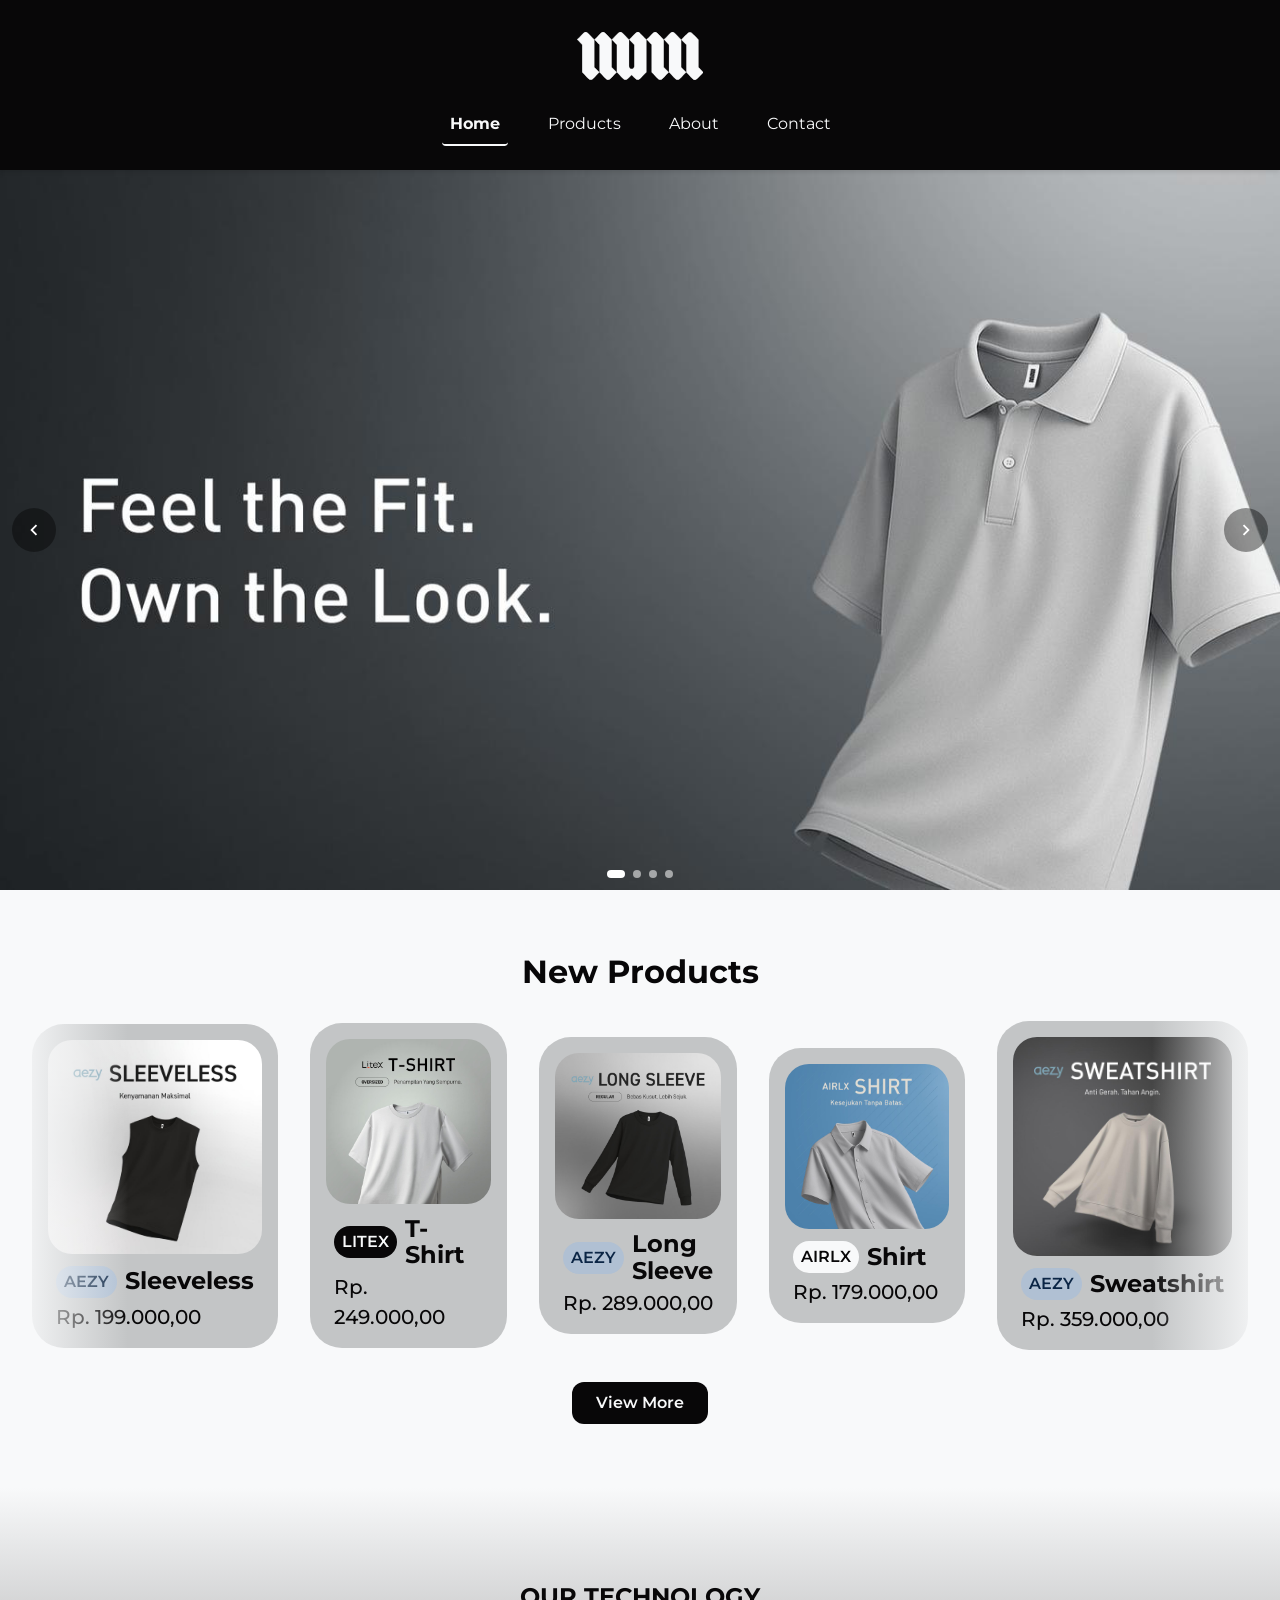
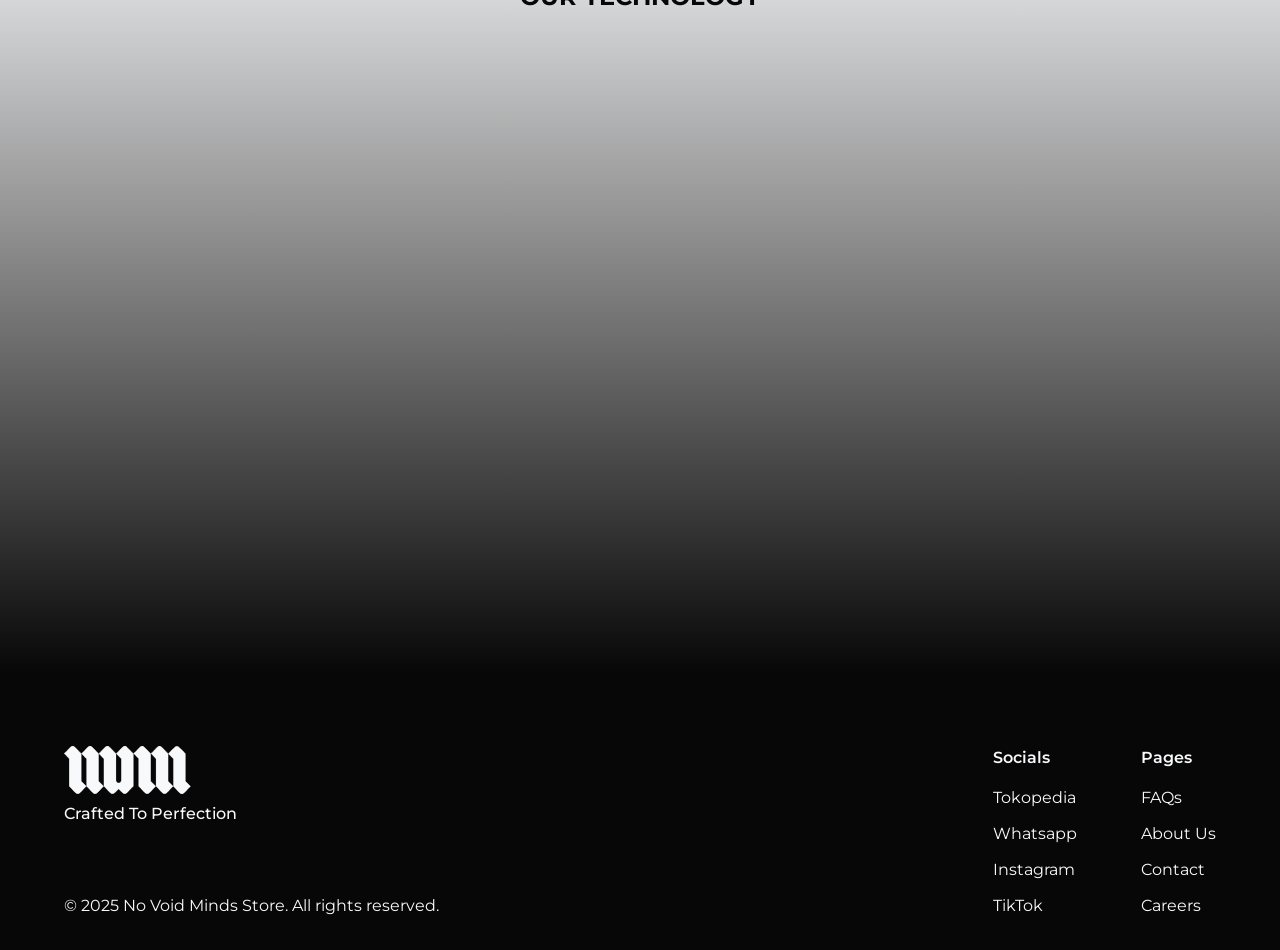
==== commit 41d03004: "Implement hero carousel: Add carousel functionality with autoplay, navigation buttons, and responsiv" ====
--- a/index.html
+++ b/index.html
@@ -74,31 +74,35 @@
     </header>
 
     <main>
-      <section class="hero">
-        <img
-          src="./assets/hero/7fa59291-2801-455d-8fa2-645322d75e4a.jpg.jpeg"
-          alt="Hero Images" />
-        <div class="left">
-          <svg
-            class="icon"
-            xmlns="http://www.w3.org/2000/svg"
-            viewBox="0 0 32 32"
-            fill="none">
-            <path
-              d="M20.5466 22.1067L14.44 16L20.5466 9.88L18.6666 8L10.6666 16L18.6666 24L20.5466 22.1067Z"
-              fill="currentColor" />
-          </svg>
-        </div>
-        <div class="right">
-          <svg
-            class="icon"
-            xmlns="http://www.w3.org/2000/svg"
-            viewBox="0 0 32 32"
-            fill="none">
-            <path
-              d="M11.4534 22.1067L17.56 16L11.4534 9.88L13.3334 8L21.3334 16L13.3334 24L11.4534 22.1067Z"
-              fill="currentColor" />
-          </svg>
+      <section class="hero" aria-label="Hero carousel">
+        <div class="carousel" data-autoplay="true" data-interval="5000">
+          <div class="track" role="list"></div>
+
+          <button class="left" type="button">
+            <svg
+              class="icon"
+              xmlns="http://www.w3.org/2000/svg"
+              viewBox="0 0 32 32"
+              fill="none">
+              <path
+                d="M20.5466 22.1067L14.44 16L20.5466 9.88L18.6666 8L10.6666 16L18.6666 24L20.5466 22.1067Z"
+                fill="currentColor" />
+            </svg>
+          </button>
+
+          <button class="right" type="button">
+            <svg
+              class="icon"
+              xmlns="http://www.w3.org/2000/svg"
+              viewBox="0 0 32 32"
+              fill="none">
+              <path
+                d="M11.4534 22.1067L17.56 16L11.4534 9.88L13.3334 8L21.3334 16L13.3334 24L11.4534 22.1067Z"
+                fill="currentColor" />
+            </svg>
+          </button>
+
+          <div class="dots"></div>
         </div>
       </section>
       <section class="new-products">
@@ -260,5 +264,6 @@
         </div>
       </div>
     </footer>
+    <script src="carousel.js"></script>
   </body>
 </html>
--- a/index.css
+++ b/index.css
@@ -230,6 +230,7 @@
   position: relative;
   width: 100%;
   height: auto;
+  overflow: hidden;
 }
 
 .hero img {
@@ -238,49 +239,66 @@
   object-fit: cover;
 }
 
-.hero .left {
-  position: absolute;
-  top: 50%;
-  left: 2.5%;
-  transform: translate(-50%, -50%);
-  width: 5vw;
+.hero .track {
+  display: flex;
+  width: 100%;
+  transition: transform 500ms ease;
+}
+
+.hero .slide {
+  flex: 0 0 100%;
+  width: 100%;
+}
+
+.hero .slide img {
+  width: 100%;
   height: 100%;
-  color: var(--gray-100);
-  background: linear-gradient(270deg, rgba(36, 39, 42, 0.00) 0%, #24272A 100%);
-  display: flex;
-  justify-content: center;
-  align-items: center;
-  transition: all 0.3s ease-in-out;
-  cursor: pointer;
-}
-
-.hero .left:active {
-  transform: translate(-50%, -50%) scale(0.95);
-}
-
+  display: block;
+  object-fit: cover;
+  aspect-ratio: 16 / 9;
+}
+
+.hero .left,
 .hero .right {
   position: absolute;
   top: 50%;
-  right: 2.5%;
-  transform: translate(50%, -50%);
-  width: 5vw;
-  height: 100%;
-  color: var(--gray-100);
-  background: linear-gradient(90deg, rgba(36, 39, 42, 0.00) 0%, #24272A 100%);
-  display: flex;
-  justify-content: center;
-  align-items: center;
+  transform: translateY(-50%);
+  width: 44px;
+  height: 44px;
+  border-radius: 999px;
+  border: none;
+  background: color-mix(in srgb, #000 40%, transparent);
+  color: #fff;
+  display: grid;
+  place-items: center;
+  cursor: pointer;
   transition: all 0.3s ease-in-out;
-  cursor: pointer;
+}
+
+.hero .left {
+  left: 12px;
+}
+
+.hero .right {
+  right: 12px;
+}
+
+.hero .left:hover,
+.hero .right:hover {
+  background: color-mix(in srgb, #000 55%, transparent);
+}
+
+.hero .left:active {
+  transform: translateY(-50%) scale(0.95);
 }
 
 .hero .right:active {
-  transform: translate(50%, -50%) scale(0.95);
+  transform: translateY(-50%) scale(0.95);
 }
 
 .hero .icon {
-  width: 2.5rem;
-  height: 2.5rem;
+  width: 22px;
+  height: 22px;
   cursor: pointer;
   transition: all 0.2s ease-in-out;
 }
@@ -295,6 +313,38 @@
 .hero .right:active .icon {
   transform: scale(1.1);
   filter: drop-shadow(0 0 8px rgba(255, 255, 255, 0.6));
+}
+
+.hero .dots {
+  position: absolute;
+  left: 50%;
+  bottom: 12px;
+  transform: translateX(-50%);
+  display: flex;
+  gap: 8px;
+  align-items: center;
+  justify-content: center;
+}
+
+.hero .dot {
+  width: 8px;
+  height: 8px;
+  border-radius: 999px;
+  border: none;
+  background: rgba(255, 255, 255, 0.55);
+  cursor: pointer;
+  padding: 0;
+}
+
+.hero .dot.active {
+  background: #fff;
+  width: 18px;
+}
+
+@media (prefers-reduced-motion: reduce) {
+  .hero .track {
+    transition: none;
+  }
 }
 
 
@@ -394,6 +444,7 @@
   font-weight: 600;
   border: none;
   border-radius: 0.75rem;
+  transition: all 0.3s ease;
   cursor: pointer;
 }
 
